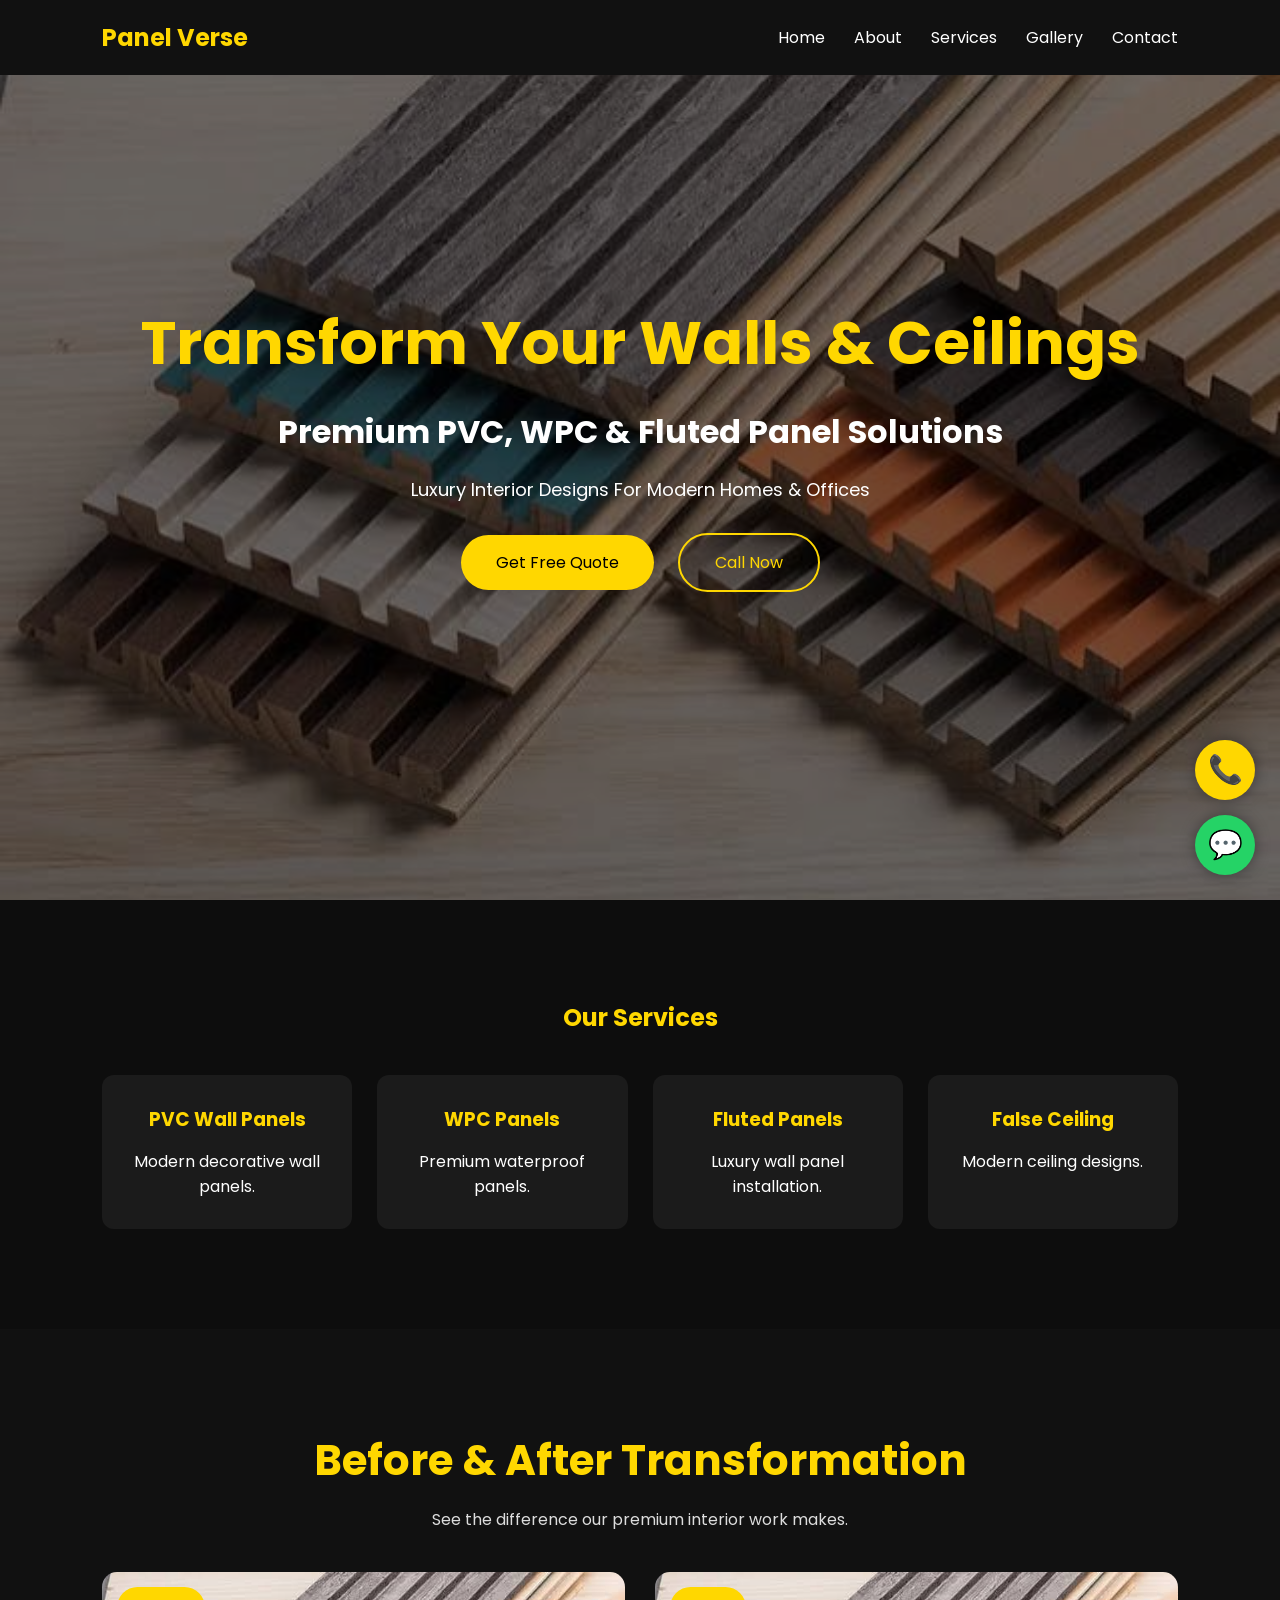
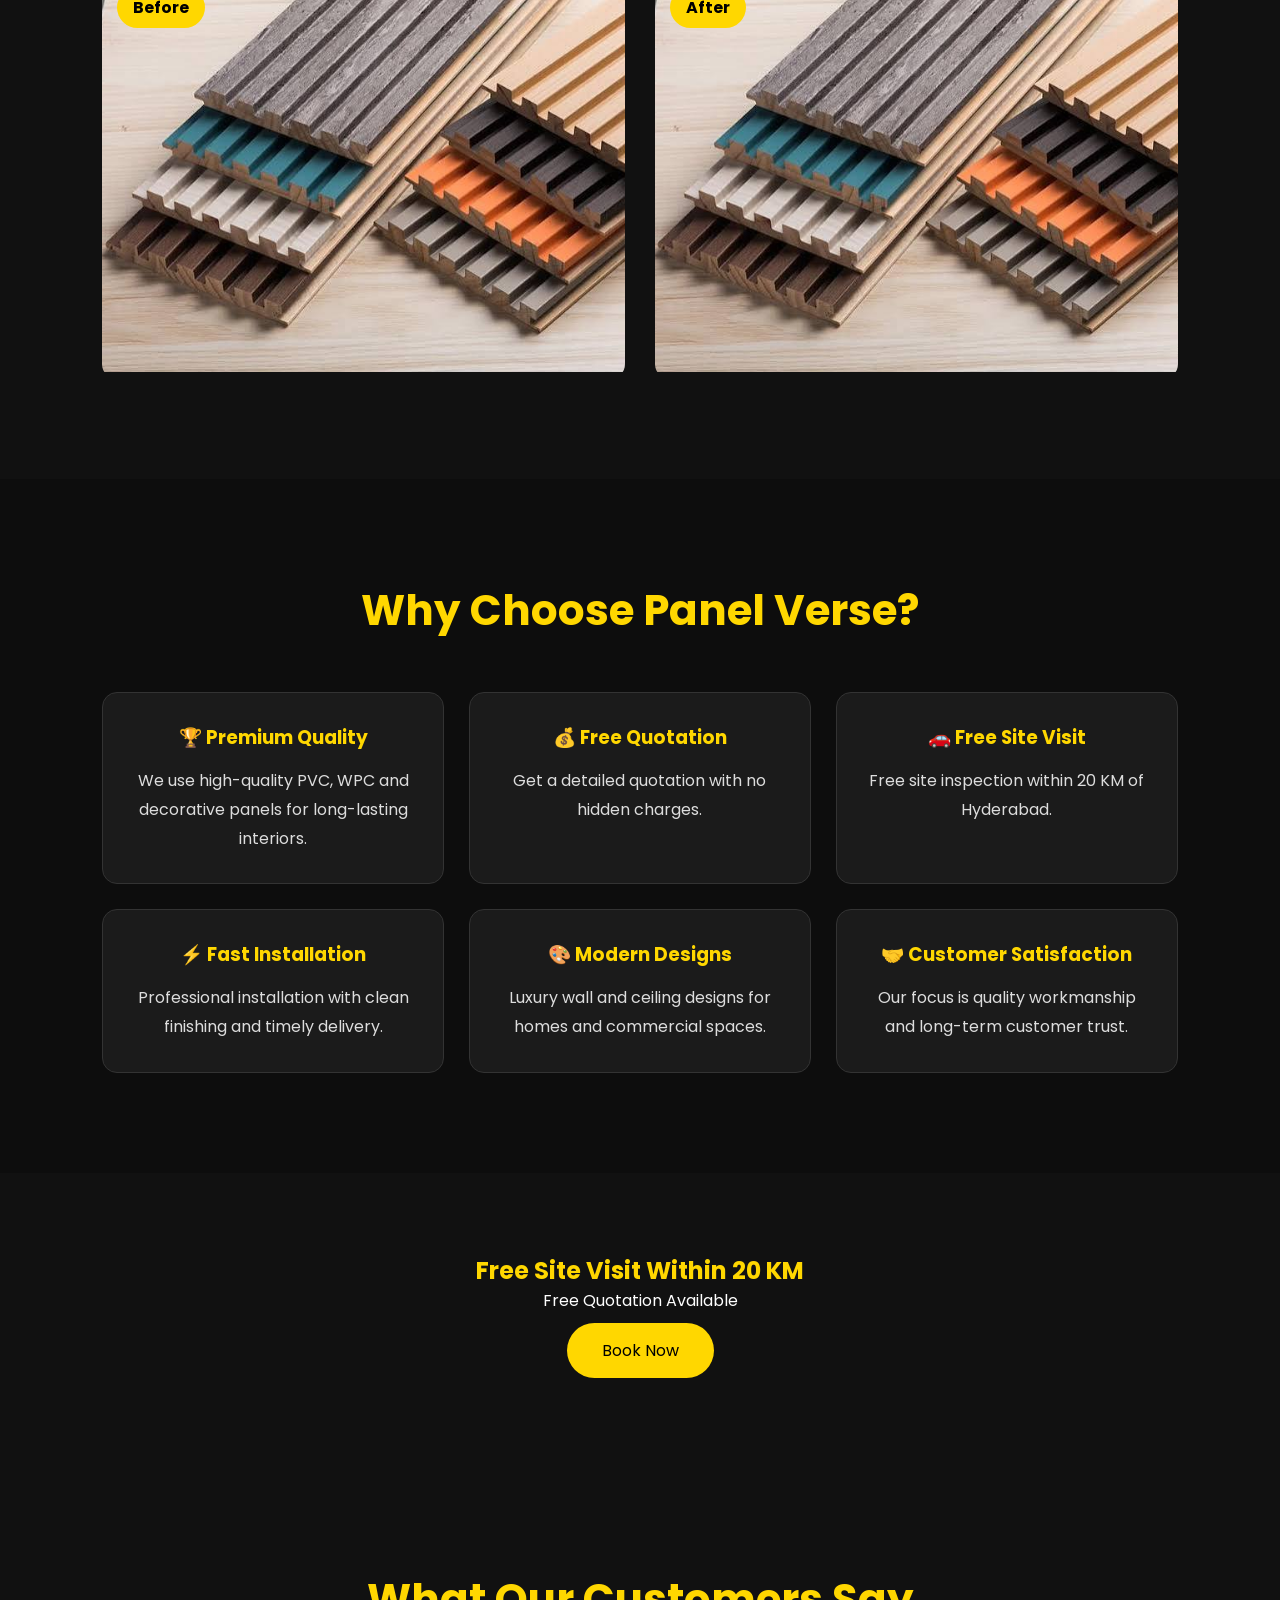
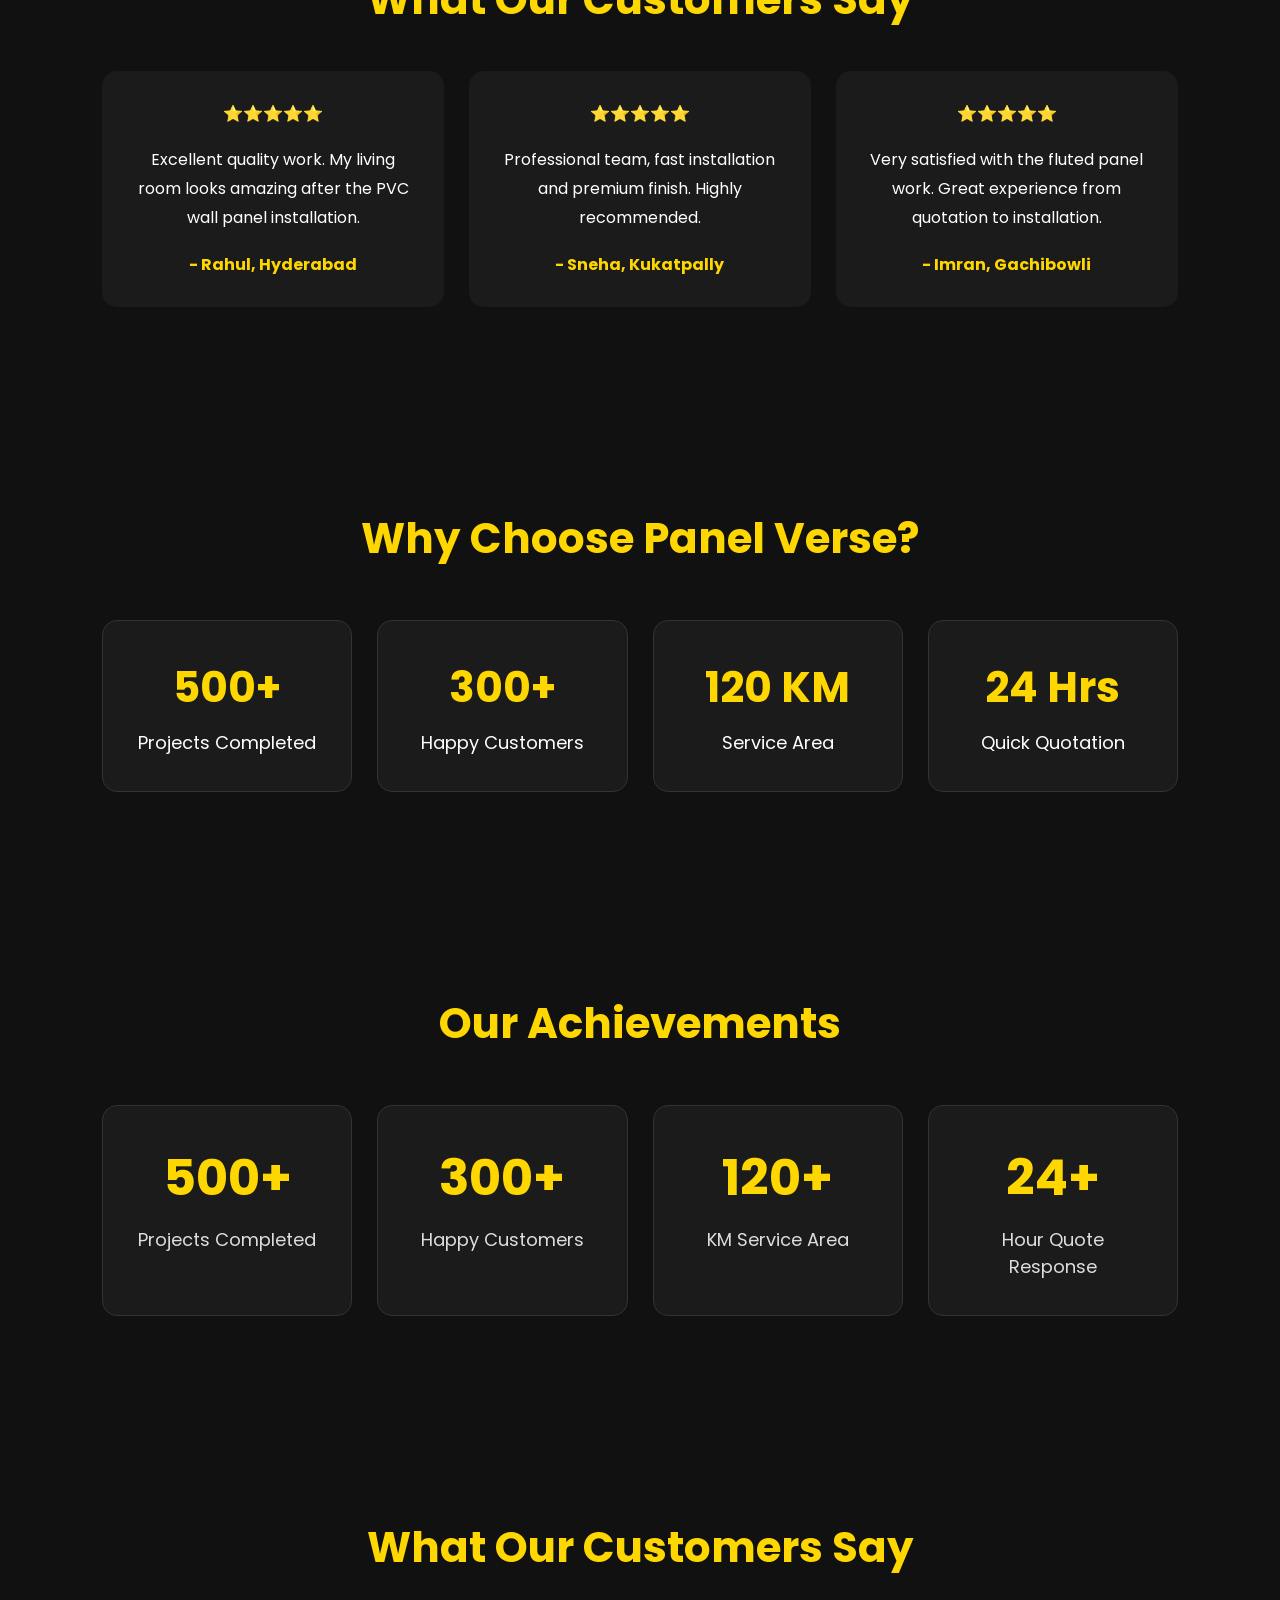
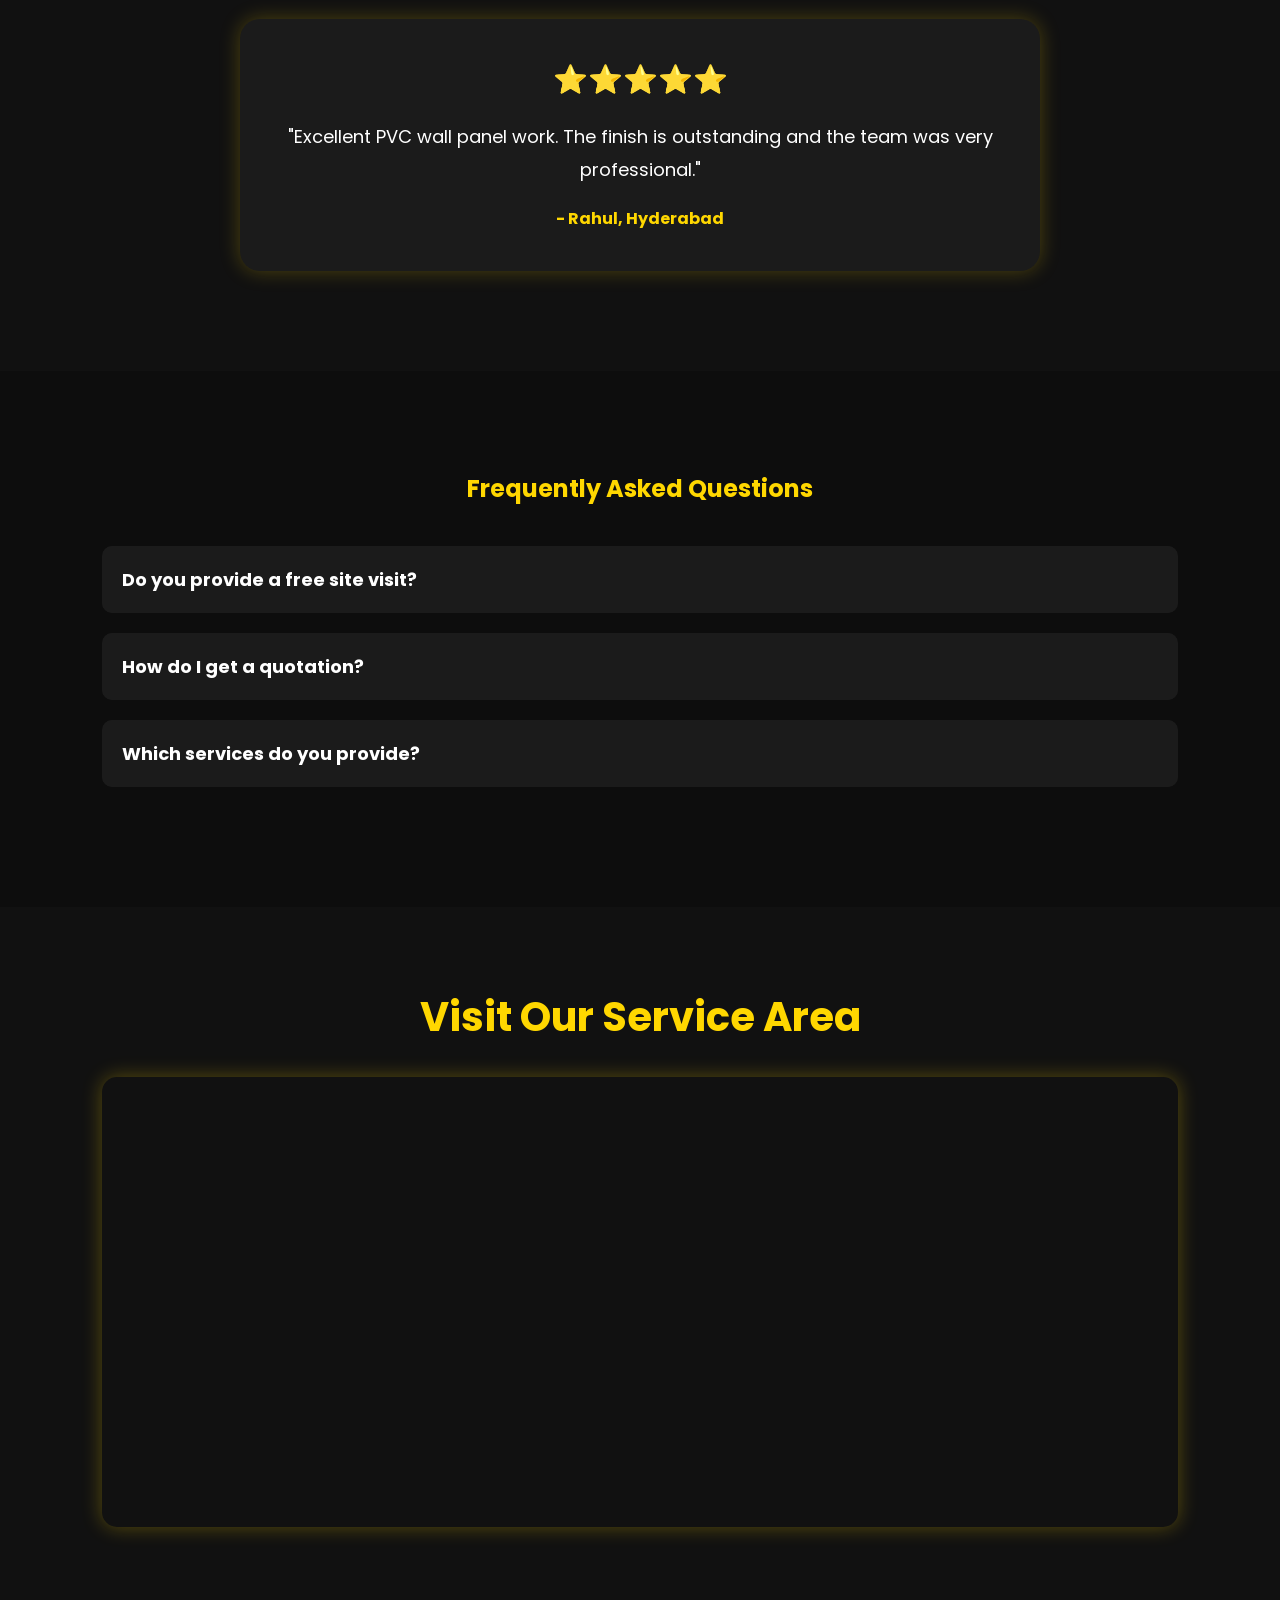
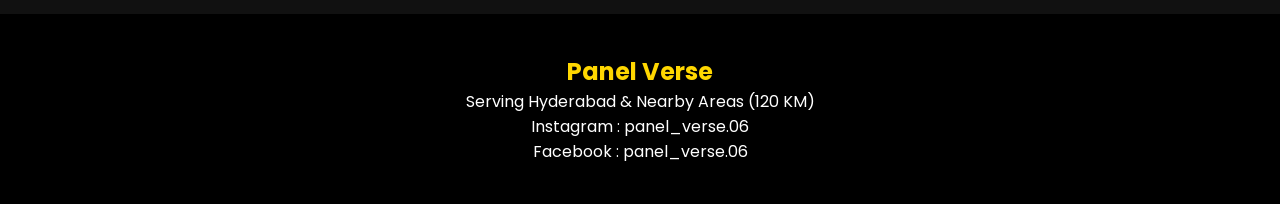
==== index.html @ 2930d4cc "Add files via upload" ====
<!DOCTYPE html>
<html lang="en">
<head>
<meta charset="UTF-8">
<meta name="viewport" content="width=device-width, initial-scale=1.0">

<title>Panel Verse | Premium Interior Solutions</title>

<link rel="stylesheet" href="style.css">

<link href="https://fonts.googleapis.com/css2?family=Poppins:wght@300;400;500;600;700&display=swap" rel="stylesheet">

</head>

<body>
<div id="loader">

<div class="spinner"></div>

<h2>Panel Verse</h2>

</div>

<header>

<div class="logo">
<h2>Panel Verse</h2>
</div>

<div class="menu-btn">
☰
</div>

<nav>

<a href="index.html">Home</a>

<a href="about.html">About</a>

<a href="services.html">Services</a>

<a href="gallery.html">Gallery</a>

<a href="contact.html">Contact</a>

</nav>

</header>


<section class="hero">

<div class="slider">

<div class="slide active">
<img src="images/project1.jpg">
</div>

<div class="slide">
<img src="images/project2.jpg">
</div>

<div class="slide">
<img src="images/project3.jpg">
</div>

<div class="slide">
<img src="images/project4.jpg">
</div>

<div class="slide">
<img src="images/project5.jpg">
</div>

<div class="slide">
<img src="images/project6.jpg">
</div>

</div>

<div class="overlay"></div>

<div class="hero-content">

<h1>Transform Your Walls & Ceilings</h1>

<h2>Premium PVC, WPC & Fluted Panel Solutions</h2>

<p>
Luxury Interior Designs For Modern Homes & Offices
</p>

<a href="contact.html" class="btn">
Get Free Quote
</a>

<a href="tel:1234567890" class="btn2">
Call Now
</a>

</div>

</section>



<section class="services">

<h2>Our Services</h2>

<div class="service-box">

<div class="card">
<h3>PVC Wall Panels</h3>
<p>Modern decorative wall panels.</p>
</div>

<div class="card">
<h3>WPC Panels</h3>
<p>Premium waterproof panels.</p>
</div>

<div class="card">
<h3>Fluted Panels</h3>
<p>Luxury wall panel installation.</p>
</div>

<div class="card">
<h3>False Ceiling</h3>
<p>Modern ceiling designs.</p>
</div>

</div>

</section>
<section class="before-after">

<h2>Before & After Transformation</h2>

<p>See the difference our premium interior work makes.</p>

<div class="compare-container">

<div class="compare-image before">
<img src="images/project1.jpg" alt="Before">
<span>Before</span>
</div>

<div class="compare-image after">
<img src="images/project2.jpg" alt="After">
<span>After</span>
</div>

</div>

</section>
<section class="why-us">

<h2>Why Choose Panel Verse?</h2>

<div class="why-grid">

<div class="why-card">
<h3>🏆 Premium Quality</h3>
<p>We use high-quality PVC, WPC and decorative panels for long-lasting interiors.</p>
</div>

<div class="why-card">
<h3>💰 Free Quotation</h3>
<p>Get a detailed quotation with no hidden charges.</p>
</div>

<div class="why-card">
<h3>🚗 Free Site Visit</h3>
<p>Free site inspection within 20 KM of Hyderabad.</p>
</div>

<div class="why-card">
<h3>⚡ Fast Installation</h3>
<p>Professional installation with clean finishing and timely delivery.</p>
</div>

<div class="why-card">
<h3>🎨 Modern Designs</h3>
<p>Luxury wall and ceiling designs for homes and commercial spaces.</p>
</div>

<div class="why-card">
<h3>🤝 Customer Satisfaction</h3>
<p>Our focus is quality workmanship and long-term customer trust.</p>
</div>

</div>

</section>
<section class="quote">

<h2>
Free Site Visit Within 20 KM
</h2>

<p>
Free Quotation Available
</p>

<a href="contact.html" class="btn">
Book Now
</a>

</section>


<section class="reviews">

<h2>What Our Customers Say</h2>

<div class="review-container">

<div class="review-card">
⭐⭐⭐⭐⭐
<p>
Excellent quality work. My living room looks amazing after the PVC wall panel installation.
</p>
<h4>- Rahul, Hyderabad</h4>
</div>

<div class="review-card">
⭐⭐⭐⭐⭐
<p>
Professional team, fast installation and premium finish. Highly recommended.
</p>
<h4>- Sneha, Kukatpally</h4>
</div>

<div class="review-card">
⭐⭐⭐⭐⭐
<p>
Very satisfied with the fluted panel work. Great experience from quotation to installation.
</p>
<h4>- Imran, Gachibowli</h4>
</div>

</div>

</section>

<section class="stats">

<h2>Why Choose Panel Verse?</h2>

<div class="stats-grid">

<div class="stat-card">
<h1>500+</h1>
<p>Projects Completed</p>
</div>

<div class="stat-card">
<h1>300+</h1>
<p>Happy Customers</p>
</div>

<div class="stat-card">
<h1>120 KM</h1>
<p>Service Area</p>
</div>

<div class="stat-card">
<h1>24 Hrs</h1>
<p>Quick Quotation</p>
</div>

</div>

</section>
<section class="stats">

<h2>Our Achievements</h2>

<div class="stats-grid">

<div class="stat-box">
<h1 class="counter" data-target="500">0</h1>
<p>Projects Completed</p>
</div>

<div class="stat-box">
<h1 class="counter" data-target="300">0</h1>
<p>Happy Customers</p>
</div>

<div class="stat-box">
<h1 class="counter" data-target="120">0</h1>
<p>KM Service Area</p>
</div>

<div class="stat-box">
<h1 class="counter" data-target="24">0</h1>
<p>Hour Quote Response</p>
</div>

</div>

</section>
<section class="testimonial">

<h2>What Our Customers Say</h2>

<div class="testimonial-slider">

<div class="testimonial-card active">

<h3>⭐⭐⭐⭐⭐</h3>

<p>
"Excellent PVC wall panel work. The finish is outstanding and the team was very professional."
</p>

<h4>- Rahul, Hyderabad</h4>

</div>

<div class="testimonial-card">

<h3>⭐⭐⭐⭐⭐</h3>

<p>
"Beautiful fluted panel installation. My living room looks completely transformed."
</p>

<h4>- Sneha, Kukatpally</h4>

</div>

<div class="testimonial-card">

<h3>⭐⭐⭐⭐⭐</h3>

<p>
"Highly recommended for false ceiling and WPC panels."
</p>

<h4>- Imran, Gachibowli</h4>

</div>

</div>

</section>
<section class="faq">

<h2>Frequently Asked Questions</h2>

<div class="faq-item">

<button class="faq-question">
Do you provide a free site visit?
</button>

<div class="faq-answer">
<p>Yes. We provide a free site visit within 20 KM of Hyderabad.</p>
</div>

</div>

<div class="faq-item">

<button class="faq-question">
How do I get a quotation?
</button>

<div class="faq-answer">
<p>Contact us by phone or WhatsApp, or use the quotation form on our website.</p>
</div>

</div>

<div class="faq-item">

<button class="faq-question">
Which services do you provide?
</button>

<div class="faq-answer">
<p>PVC Panels, WPC Panels, Fluted Panels, False Ceilings, TV Units, Home & Office Interiors.</p>
</div>

</div>

</section>
<section class="map">

<h2>Visit Our Service Area</h2>

<iframe
src="https://www.google.com/maps?q=Hyderabad&output=embed"
width="100%"
height="450"
style="border:0;"
allowfullscreen=""
loading="lazy">
</iframe>

</section>
<footer>

<h2>Panel Verse</h2>

<p>
Serving Hyderabad & Nearby Areas (120 KM)
</p>

<p>
Instagram : panel_verse.06
</p>

<p>
Facebook : panel_verse.06
</p>

</footer>



<div class="floating-buttons">

<a href="tel:1234567890" class="call-btn">
📞
</a>

<a href="https://wa.me/12335699027" class="whatsapp-btn">
💬
</a>

</div>
<button id="topBtn" title="Go to top">
↑
</button>
<script src="script.js"></script>

</body>
</html>
---- style.css ----
*{
    margin:0;
    padding:0;
    box-sizing:border-box;
    font-family:'Poppins',sans-serif;
}

body{
    background:#0d0d0d;
    color:white;
}

header{
    display:flex;
    justify-content:space-between;
    align-items:center;
    padding:20px 8%;
    background:#111;
    position:fixed;
    width:100%;
    top:0;
    z-index:1000;
}

.logo h2{
    color:#FFD700;
}

nav a{
    color:white;
    text-decoration:none;
    margin-left:25px;
    transition:.3s;
}

nav a:hover{
    color:#FFD700;
}

.hero{
    height:100vh;
    background:url("https://images.unsplash.com/photo-1505693416388-ac5ce068fe85?auto=format&fit=crop&w=1600&q=80") center/cover;
    display:flex;
    justify-content:center;
    align-items:center;
    text-align:center;
    position:relative;
}

.overlay{
    position:absolute;
    width:100%;
    height:100%;
    background:rgba(0,0,0,.6);
}

.hero-content{
    position:relative;
    z-index:2;
}

.hero h1{
    font-size:60px;
    color:#FFD700;
}

.hero h2{
    margin-top:20px;
    font-size:32px;
}

.hero p{
    margin:20px;
    font-size:18px;
}

.btn,.btn2{
    display:inline-block;
    margin:10px;
    padding:15px 35px;
    text-decoration:none;
    border-radius:40px;
    transition:.3s;
}

.btn{
    background:#FFD700;
    color:#000;
}

.btn2{
    border:2px solid #FFD700;
    color:#FFD700;
}

.btn:hover{
    transform:scale(1.05);
}

.btn2:hover{
    background:#FFD700;
    color:#000;
}

.services{
    padding:100px 8%;
    text-align:center;
}

.services h2{
    color:#FFD700;
    margin-bottom:40px;
}

.service-box{
    display:grid;
    grid-template-columns:repeat(auto-fit,minmax(250px,1fr));
    gap:25px;
}

.card{
    background:#1b1b1b;
    padding:30px;
    border-radius:12px;
    transition:.3s;
}

.card:hover{
    transform:translateY(-10px);
}

.card h3{
    color:#FFD700;
    margin-bottom:15px;
}

.quote{
    background:#111;
    padding:80px;
    text-align:center;
}

.quote h2{
    color:#FFD700;
}

footer{
    background:#000;
    text-align:center;
    padding:40px;
}

footer h2{
    color:#FFD700;
}

@media(max-width:768px){

header{
    flex-direction:column;
}

nav{
    margin-top:15px;
}

nav a{
    display:block;
    margin:10px 0;
}

.hero h1{
    font-size:36px;
}

.hero h2{
    font-size:22px;
}

}
.about{
padding:140px 10%;
background:#0d0d0d;
color:white;
}

.about h1{
color:#FFD700;
font-size:50px;
margin-bottom:25px;
}

.about p{
font-size:18px;
line-height:1.8;
margin-bottom:35px;
}

.about h2{
color:#FFD700;
margin-bottom:20px;
}

.about ul{
list-style:none;
}

.about li{
font-size:18px;
margin-bottom:15px;
}
.services-page{
padding:140px 8%;
background:#0d0d0d;
text-align:center;
}

.services-page h1{
font-size:50px;
color:#FFD700;
margin-bottom:50px;
}

.service-grid{
display:grid;
grid-template-columns:repeat(auto-fit,minmax(280px,1fr));
gap:25px;
}

.service-card{
background:#1b1b1b;
padding:35px;
border-radius:15px;
transition:.4s;
border:1px solid #333;
}

.service-card:hover{
transform:translateY(-10px);
border:1px solid #FFD700;
box-shadow:0 0 20px rgba(255,215,0,.4);
}

.service-card h2{
color:#FFD700;
margin-bottom:15px;
}

.service-card p{
line-height:1.7;
}
.floating-buttons{
position:fixed;
right:25px;
bottom:25px;
display:flex;
flex-direction:column;
gap:15px;
z-index:999;
}

.call-btn,
.whatsapp-btn{

width:60px;
height:60px;

border-radius:50%;

display:flex;

justify-content:center;

align-items:center;

text-decoration:none;

font-size:28px;

box-shadow:0 0 15px rgba(0,0,0,.4);

transition:.3s;

}

.call-btn{
background:#FFD700;
color:black;
}

.whatsapp-btn{
background:#25D366;
color:white;
}

.call-btn:hover,
.whatsapp-btn:hover{

transform:scale(1.15);

}
.slider{
position:relative;
width:100%;
height:100vh;
overflow:hidden;
}

.slide{
position:absolute;
width:100%;
height:100%;
opacity:0;
transition:opacity 1s ease;
}

.slide.active{
opacity:1;
}

.slide img{
width:100%;
height:100%;
object-fit:cover;
}

.hero-content{
position:absolute;
top:50%;
left:50%;
transform:translate(-50%,-50%);
text-align:center;
z-index:2;
width:90%;
}

.overlay{
position:absolute;
width:100%;
height:100%;
background:rgba(0,0,0,.55);
z-index:1;
}
.reviews{
padding:100px 8%;
background:#111;
text-align:center;
}

.reviews h2{
color:#FFD700;
font-size:42px;
margin-bottom:40px;
}

.review-container{
display:grid;
grid-template-columns:repeat(auto-fit,minmax(300px,1fr));
gap:25px;
}

.review-card{
background:#1b1b1b;
padding:30px;
border-radius:15px;
transition:.4s;
}

.review-card:hover{
transform:translateY(-10px);
box-shadow:0 0 20px rgba(255,215,0,.4);
}

.review-card p{
margin:20px 0;
line-height:1.8;
}

.review-card h4{
color:#FFD700;
}
.stats{
padding:100px 8%;
background:#0d0d0d;
text-align:center;
}

.stats h2{
color:#FFD700;
font-size:42px;
margin-bottom:40px;
}

.stats-grid{
display:grid;
grid-template-columns:repeat(auto-fit,minmax(220px,1fr));
gap:25px;
}

.stat-card{
background:#1b1b1b;
padding:35px;
border-radius:15px;
transition:.4s;
border:1px solid #333;
}

.stat-card:hover{
transform:translateY(-10px);
border-color:#FFD700;
box-shadow:0 0 20px rgba(255,215,0,.4);
}

.stat-card h1{
font-size:42px;
color:#FFD700;
margin-bottom:10px;
}

.stat-card p{
font-size:18px;
}
.lightbox{

display:none;

position:fixed;

top:0;

left:0;

width:100%;

height:100%;

background:rgba(0,0,0,.95);

justify-content:center;

align-items:center;

z-index:9999;

}

.lightbox img{

max-width:90%;

max-height:90%;

border-radius:10px;

}

.close{

position:absolute;

top:20px;

right:35px;

font-size:45px;

color:white;

cursor:pointer;

}
.contact-page{

padding:140px 8%;

background:#0d0d0d;

text-align:center;

}

.contact-page h1{

color:#FFD700;

font-size:50px;

margin-bottom:15px;

}

.contact-page p{

margin-bottom:40px;

}

form{

max-width:700px;

margin:auto;

display:flex;

flex-direction:column;

gap:20px;

}

input,
select,
textarea{

padding:18px;

border:none;

border-radius:10px;

font-size:16px;

background:#1b1b1b;

color:white;

}

button{

padding:18px;

background:#FFD700;

color:black;

font-size:18px;

font-weight:bold;

border:none;

border-radius:10px;

cursor:pointer;

transition:.3s;

}

button:hover{

transform:scale(1.03);

}

.contact-info{

padding:80px 8%;

text-align:center;

background:#111;

}

.contact-info h2{

color:#FFD700;

margin-bottom:25px;

}

.contact-info p{

margin:12px 0;

font-size:18px;

}
.map-section{

padding:80px 8%;

background:#0d0d0d;

text-align:center;

}

.map-section h2{

color:#FFD700;

margin-bottom:30px;

font-size:40px;

}

.map-section iframe{

box-shadow:0 0 20px rgba(255,215,0,.25);

}
.before-after{
padding:100px 8%;
background:#111;
text-align:center;
}

.before-after h2{
font-size:42px;
color:#FFD700;
margin-bottom:15px;
}

.before-after p{
margin-bottom:40px;
color:#ddd;
}

.compare-container{
display:grid;
grid-template-columns:repeat(auto-fit,minmax(300px,1fr));
gap:30px;
}

.compare-image{
position:relative;
overflow:hidden;
border-radius:15px;
}

.compare-image img{
width:100%;
height:400px;
object-fit:cover;
transition:0.4s;
}

.compare-image:hover img{
transform:scale(1.08);
}

.compare-image span{
position:absolute;
top:15px;
left:15px;
background:#FFD700;
color:#000;
padding:8px 16px;
border-radius:25px;
font-weight:bold;
}
.why-us{
padding:100px 8%;
background:#0d0d0d;
text-align:center;
}

.why-us h2{
font-size:42px;
color:#FFD700;
margin-bottom:50px;
}

.why-grid{
display:grid;
grid-template-columns:repeat(auto-fit,minmax(280px,1fr));
gap:25px;
}

.why-card{
background:#1b1b1b;
padding:30px;
border-radius:15px;
border:1px solid #333;
transition:.4s;
}

.why-card:hover{
transform:translateY(-10px);
border-color:#FFD700;
box-shadow:0 0 20px rgba(255,215,0,.35);
}

.why-card h3{
color:#FFD700;
margin-bottom:15px;
}

.why-card p{
line-height:1.8;
color:#ddd;
}
.stats{

padding:100px 8%;

background:#111;

text-align:center;

}

.stats h2{

color:#FFD700;

font-size:42px;

margin-bottom:50px;

}

.stats-grid{

display:grid;

grid-template-columns:repeat(auto-fit,minmax(220px,1fr));

gap:25px;

}

.stat-box{

background:#1b1b1b;

padding:35px;

border-radius:15px;

border:1px solid #333;

transition:.4s;

}

.stat-box:hover{

transform:translateY(-8px);

border-color:#FFD700;

box-shadow:0 0 25px rgba(255,215,0,.4);

}

.stat-box h1{

font-size:50px;

color:#FFD700;

margin-bottom:10px;

}

.stat-box p{

font-size:18px;

color:#ddd;

}
.filter-buttons{

margin:40px 0;

}

.filter-buttons button{

background:#1b1b1b;

color:white;

border:1px solid #FFD700;

padding:12px 25px;

margin:8px;

border-radius:30px;

cursor:pointer;

transition:.3s;

}

.filter-buttons button:hover,
.filter-buttons .active{

background:#FFD700;

color:black;

}

.gallery-card{

background:#1b1b1b;

border-radius:15px;

overflow:hidden;

transition:.4s;

}

.gallery-card img{

width:100%;

height:280px;

object-fit:cover;

transition:.4s;

}

.gallery-card:hover img{

transform:scale(1.08);

}

.gallery-card:hover{

box-shadow:0 0 25px rgba(255,215,0,.35);

}

.gallery-card h3{

padding:20px;

color:#FFD700;

text-align:center;

}
/*=========================
LIGHTBOX
=========================*/

.lightbox{

position:fixed;

top:0;

left:0;

width:100%;

height:100%;

background:rgba(0,0,0,.95);

display:flex;

justify-content:center;

align-items:center;

z-index:9999;

cursor:pointer;

animation:fade .3s;

}

.lightbox img{

max-width:90%;

max-height:90%;

border-radius:15px;

box-shadow:0 0 30px rgba(255,215,0,.5);

}

@keyframes fade{

from{

opacity:0;

}

to{

opacity:1;

}

}
/*=====================
TESTIMONIAL
=====================*/

.testimonial{

padding:100px 8%;

background:#111;

text-align:center;

}

.testimonial h2{

color:#FFD700;

font-size:42px;

margin-bottom:40px;

}

.testimonial-slider{

position:relative;

max-width:800px;

margin:auto;

}

.testimonial-card{

display:none;

background:#1b1b1b;

padding:40px;

border-radius:20px;

box-shadow:0 0 20px rgba(255,215,0,.25);

}

.testimonial-card.active{

display:block;

animation:fade .6s;

}

.testimonial-card h3{

font-size:28px;

margin-bottom:20px;

}

.testimonial-card p{

font-size:18px;

line-height:1.8;

margin-bottom:20px;

}

.testimonial-card h4{

color:#FFD700;

}
/* FAQ */

.faq{

padding:100px 8%;

background:#0d0d0d;

}

.faq h2{

text-align:center;

color:#FFD700;

margin-bottom:40px;

}

.faq-item{

margin-bottom:20px;

background:#1b1b1b;

border-radius:10px;

overflow:hidden;

}

.faq-question{

width:100%;

padding:20px;

background:#1b1b1b;

color:#fff;

border:none;

cursor:pointer;

font-size:18px;

text-align:left;

}

.faq-question:hover{

color:#FFD700;

}

.faq-answer{

display:none;

padding:20px;

background:#222;

color:#ddd;

}

.faq-item.active .faq-answer{

display:block;

}
/*=========================
MOBILE MENU
=========================*/

.menu-btn{

display:none;

font-size:32px;

color:#FFD700;

cursor:pointer;

}

@media(max-width:768px){

.menu-btn{

display:block;

}

nav{

display:none;

position:absolute;

top:80px;

left:0;

width:100%;

background:#111;

padding:20px;

}

nav.show{

display:flex;

flex-direction:column;

}

nav a{

padding:15px;

margin:0;

border-bottom:1px solid #333;

}

}
/*=========================
SCROLL TO TOP
=========================*/

#topBtn{

display:none;

position:fixed;

bottom:30px;

left:25px;

width:55px;

height:55px;

border:none;

border-radius:50%;

background:#FFD700;

color:#000;

font-size:24px;

cursor:pointer;

box-shadow:0 0 15px rgba(0,0,0,.4);

transition:.3s;

z-index:999;

}

#topBtn:hover{

transform:scale(1.1);

background:#fff;

}
/*=========================
GOOGLE MAP
=========================*/

.map{

padding:80px 8%;

background:#111;

text-align:center;

}

.map h2{

color:#FFD700;

margin-bottom:30px;

font-size:40px;

}

.map iframe{

border-radius:15px;

box-shadow:0 0 20px rgba(255,215,0,.3);

}
/*=========================
LOADER
=========================*/

#loader{

position:fixed;

top:0;

left:0;

width:100%;

height:100%;

background:#000;

display:flex;

flex-direction:column;

justify-content:center;

align-items:center;

z-index:99999;

}

.spinner{

width:70px;

height:70px;

border:6px solid #333;

border-top:6px solid #FFD700;

border-radius:50%;

animation:spin 1s linear infinite;

margin-bottom:20px;

}

#loader h2{

color:#FFD700;

font-size:34px;

letter-spacing:2px;

}

@keyframes spin{

0%{

transform:rotate(0deg);

}

100%{

transform:rotate(360deg);

}

}
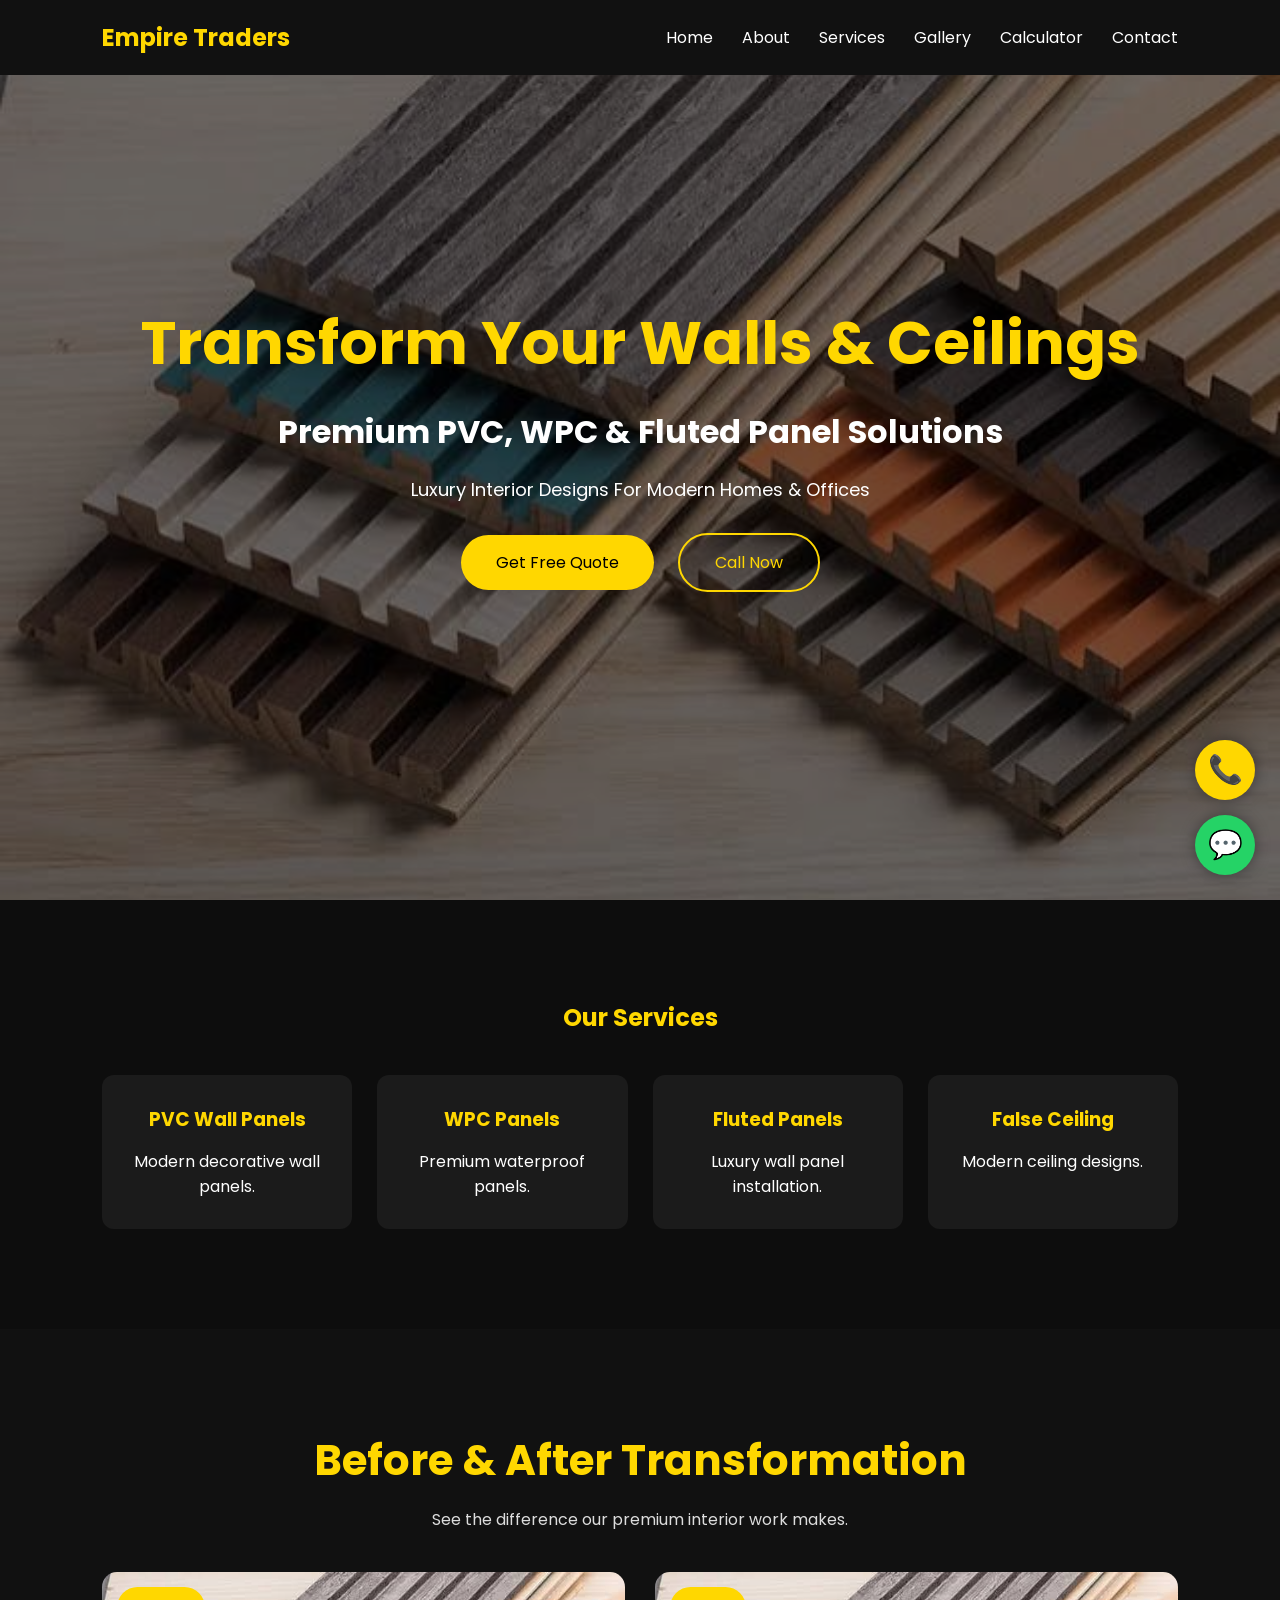
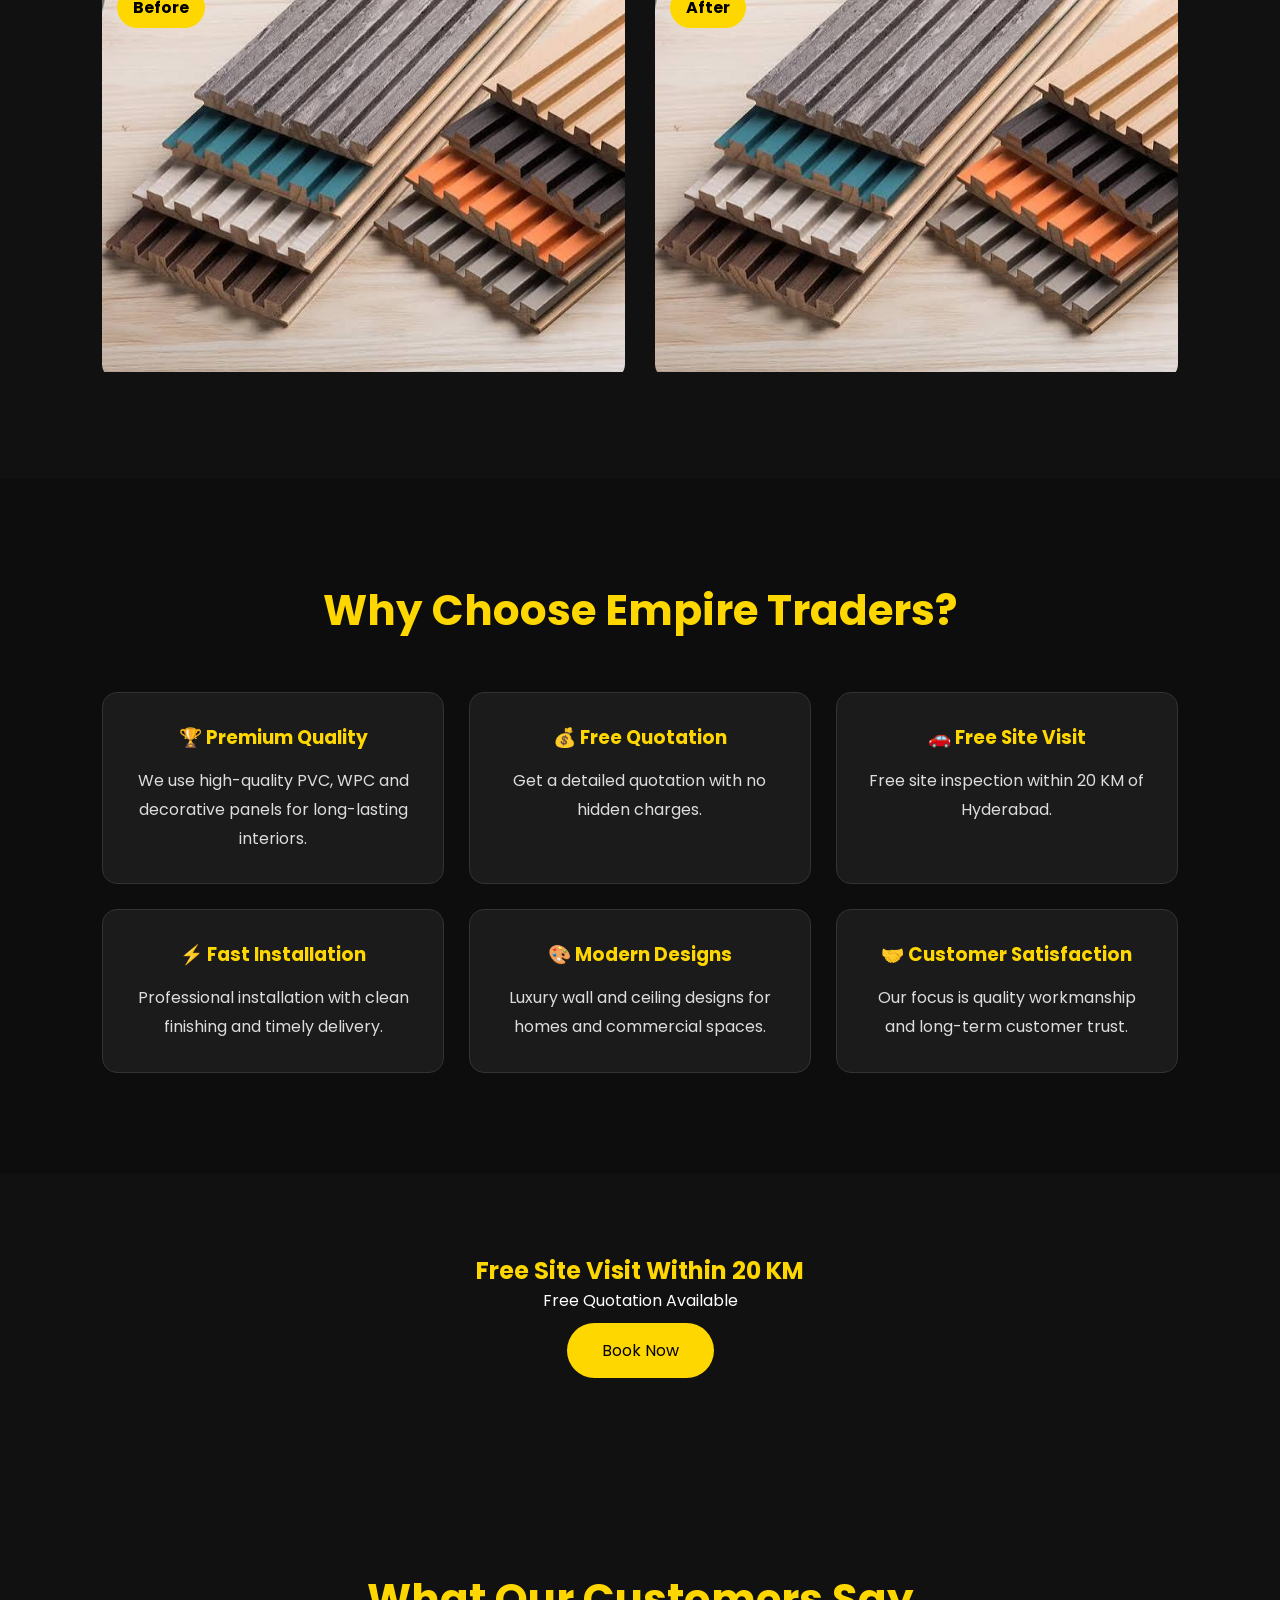
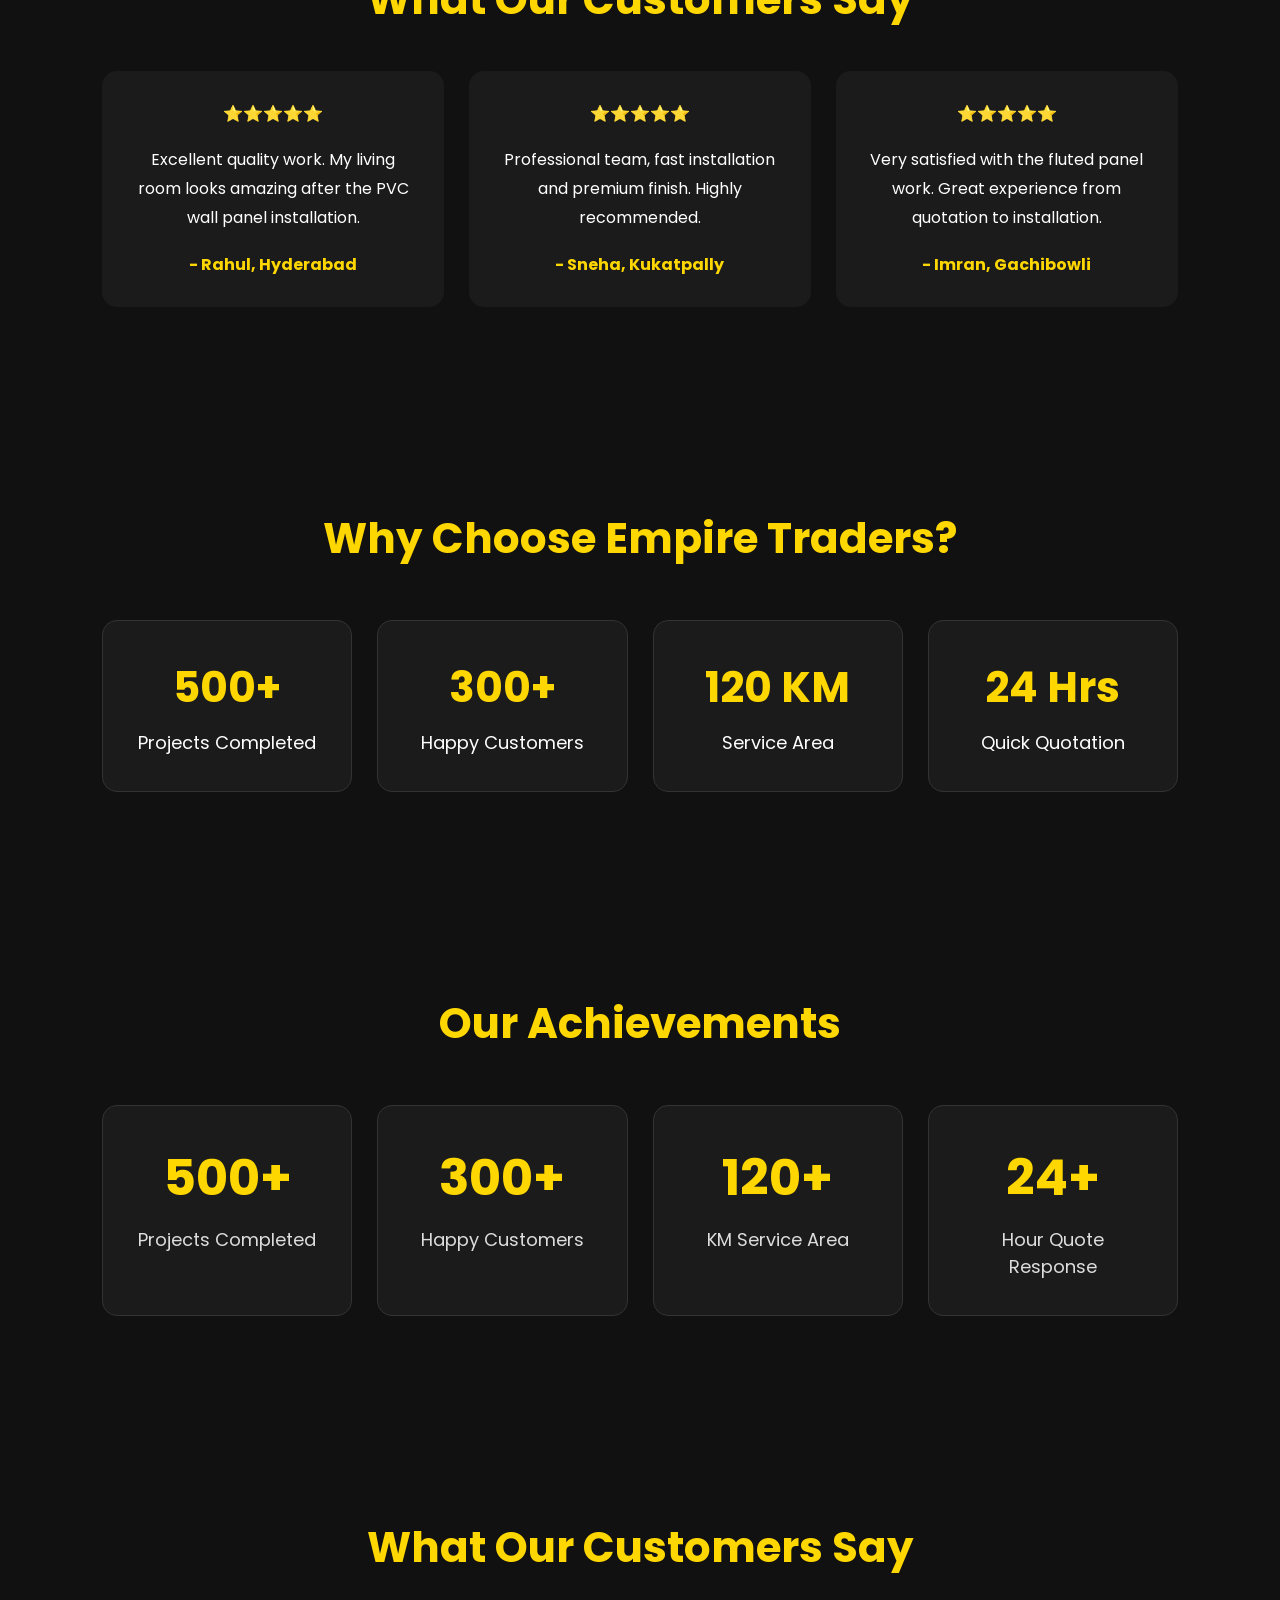
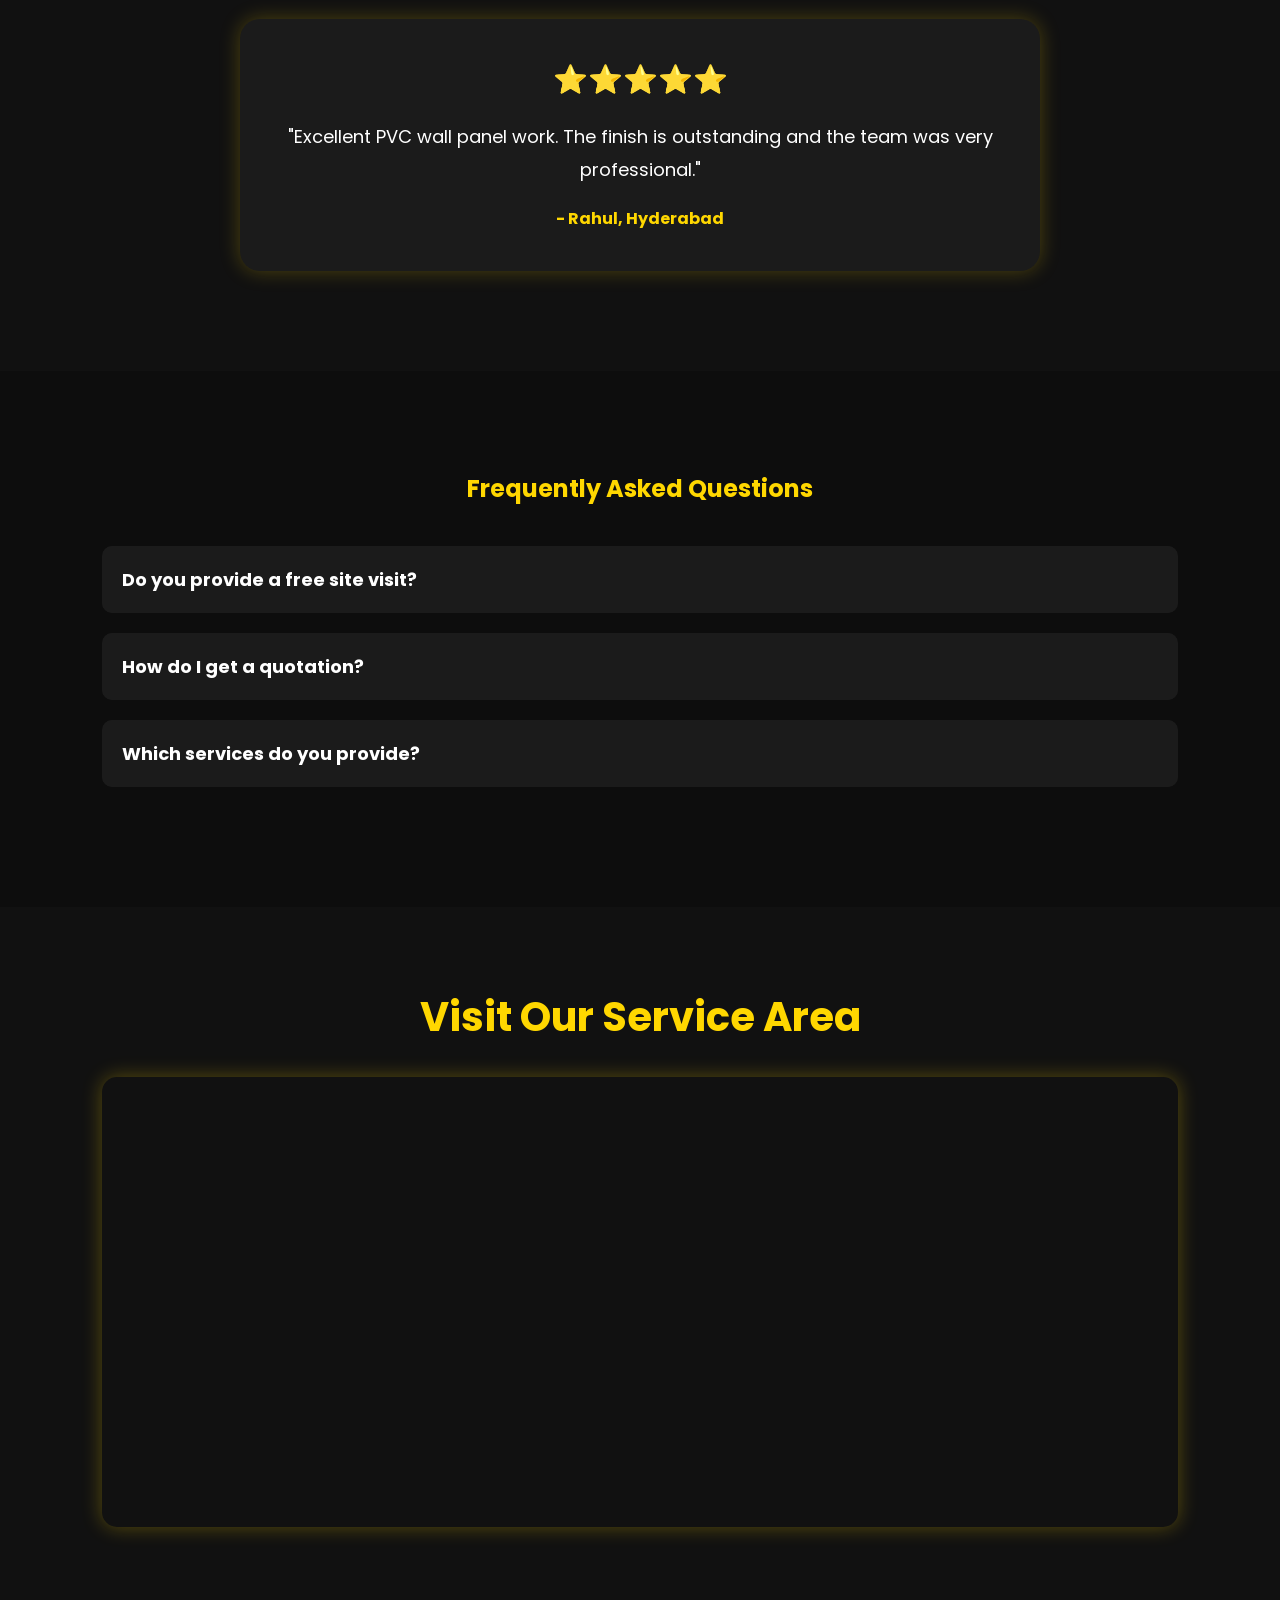
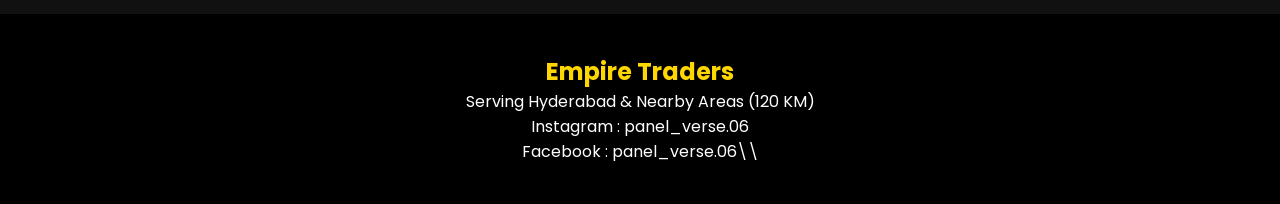
==== commit 011b5216: "Update index.html\\\" ====
--- a/index.html
+++ b/index.html
@@ -4,7 +4,7 @@
 <meta charset="UTF-8">
 <meta name="viewport" content="width=device-width, initial-scale=1.0">
 
-<title>Panel Verse | Premium Interior Solutions</title>
+<title>Empire Traders | Premium Interior Solutions</title>
 
 <link rel="stylesheet" href="style.css">
 
@@ -17,14 +17,14 @@
 
 <div class="spinner"></div>
 
-<h2>Panel Verse</h2>
+<h2>Empire Traders</h2>
 
 </div>
 
 <header>
 
 <div class="logo">
-<h2>Panel Verse</h2>
+<h2>Empire Traders</h2>
 </div>
 
 <div class="menu-btn">
@@ -32,17 +32,12 @@
 </div>
 
 <nav>
-
 <a href="index.html">Home</a>
-
 <a href="about.html">About</a>
-
 <a href="services.html">Services</a>
-
 <a href="gallery.html">Gallery</a>
-
+<a href="calculator.html">Calculator</a>
 <a href="contact.html">Contact</a>
-
 </nav>
 
 </header>
@@ -156,7 +151,7 @@
 </section>
 <section class="why-us">
 
-<h2>Why Choose Panel Verse?</h2>
+<h2>Why Choose Empire Traders?</h2>
 
 <div class="why-grid">
 
@@ -246,7 +241,7 @@
 
 <section class="stats">
 
-<h2>Why Choose Panel Verse?</h2>
+<h2>Why Choose Empire Traders?</h2>
 
 <div class="stats-grid">
 
@@ -404,7 +399,7 @@
 </section>
 <footer>
 
-<h2>Panel Verse</h2>
+<h2>Empire Traders</h2>
 
 <p>
 Serving Hyderabad & Nearby Areas (120 KM)
@@ -415,7 +410,7 @@
 </p>
 
 <p>
-Facebook : panel_verse.06
+Facebook : panel_verse.06\\
 </p>
 
 </footer>
@@ -439,4 +434,4 @@
 <script src="script.js"></script>
 
 </body>
-</html>+</html>
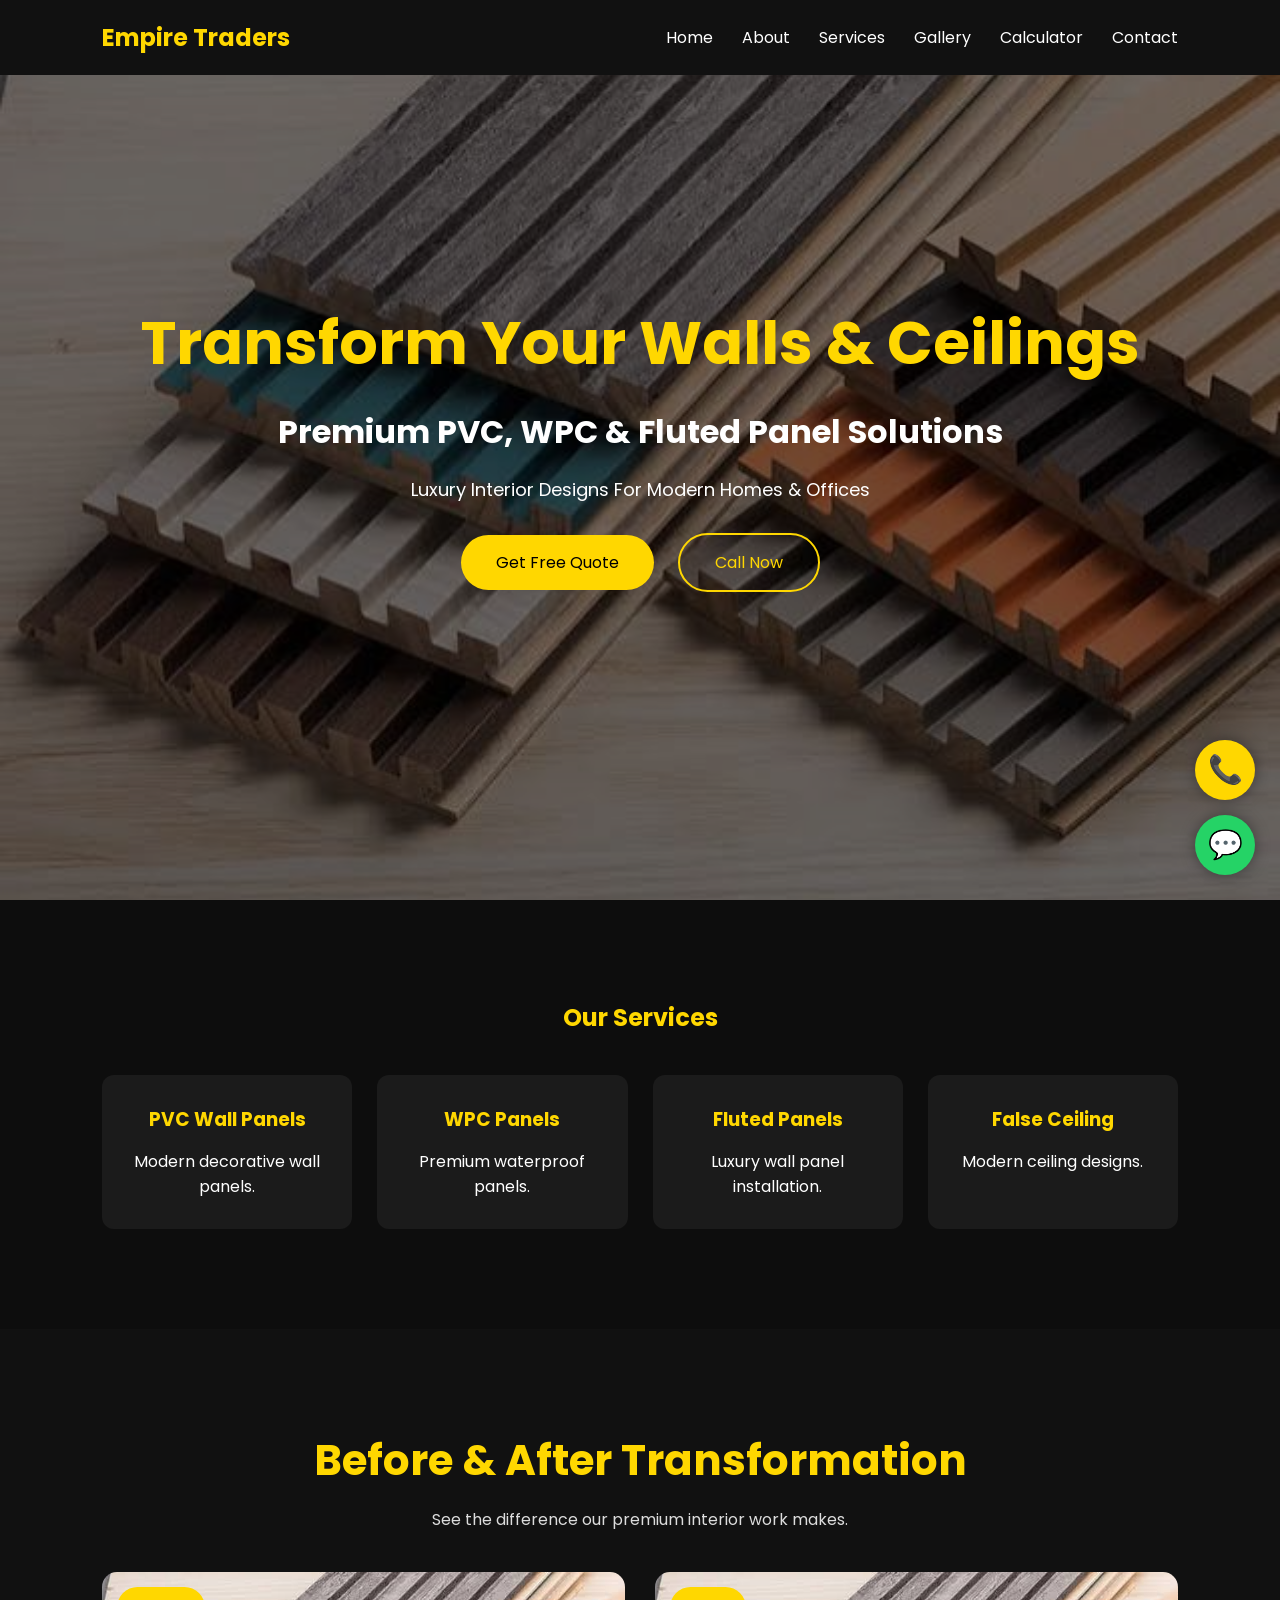
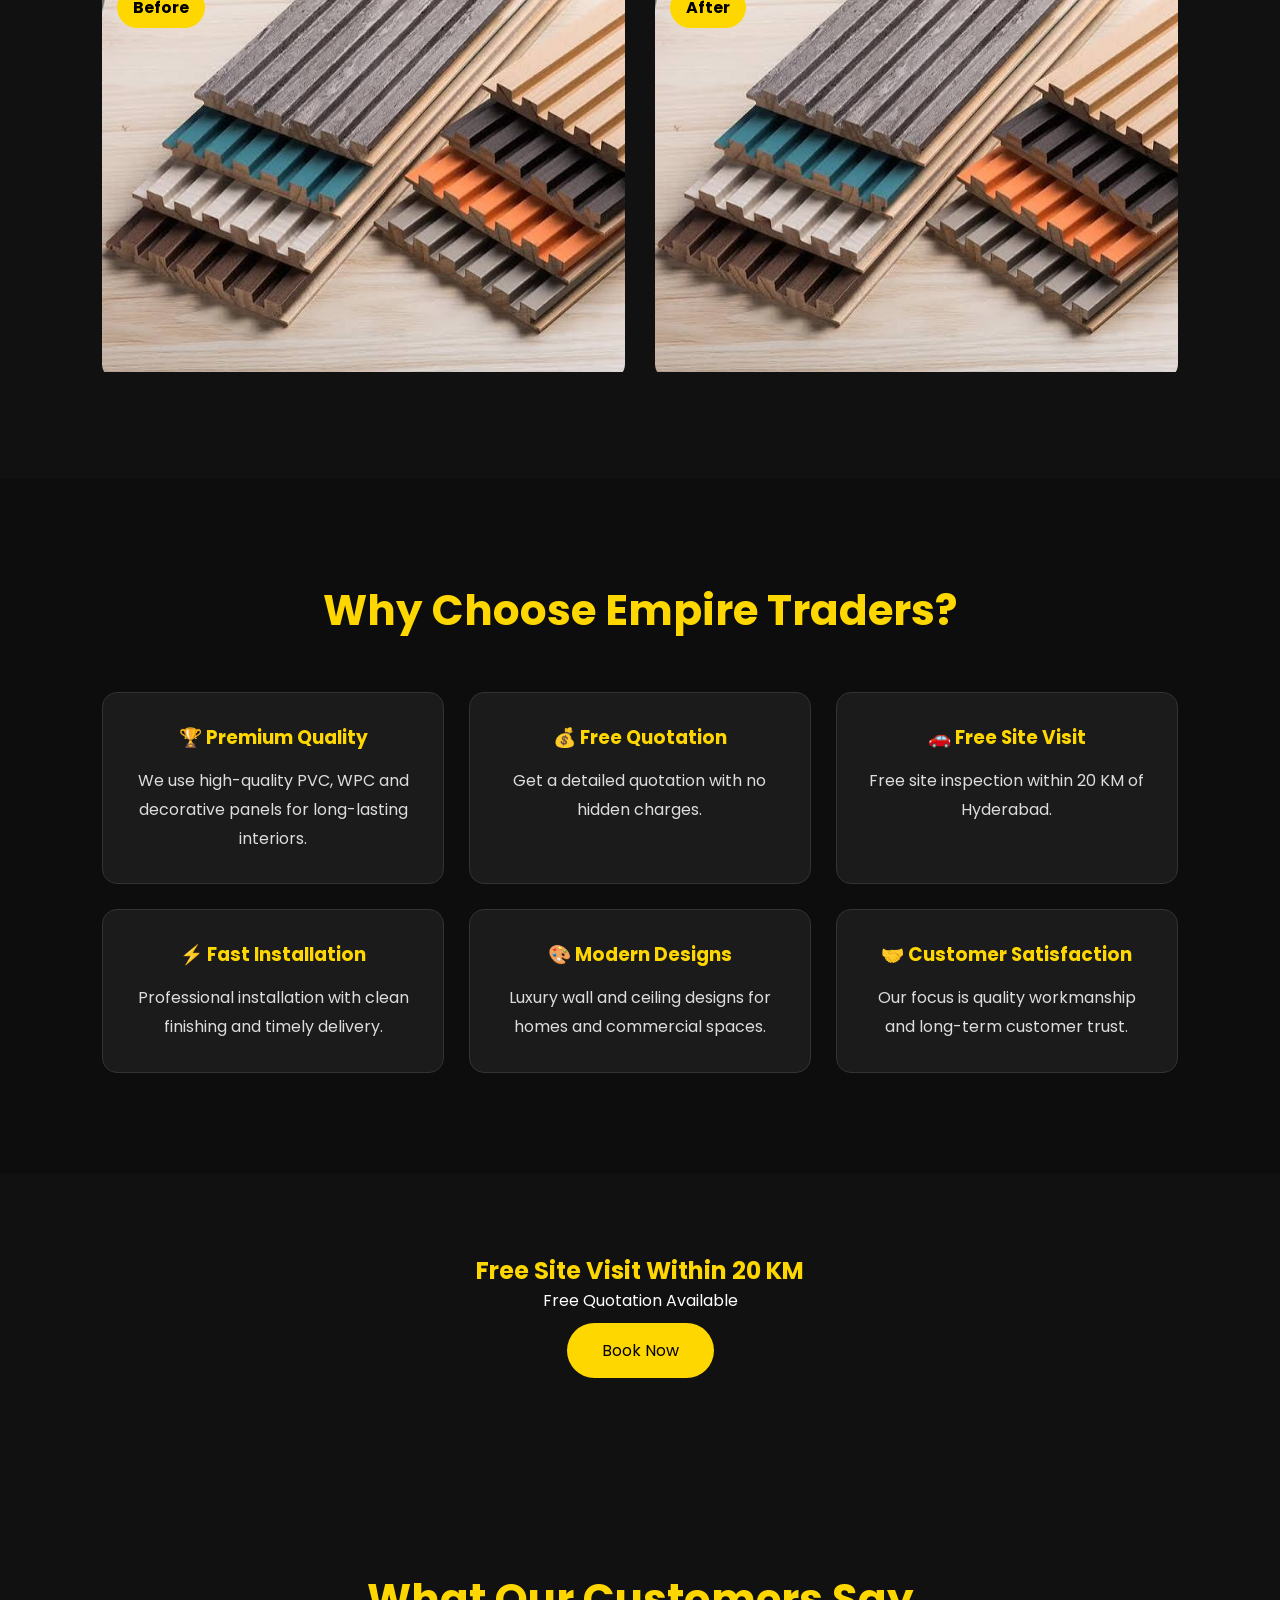
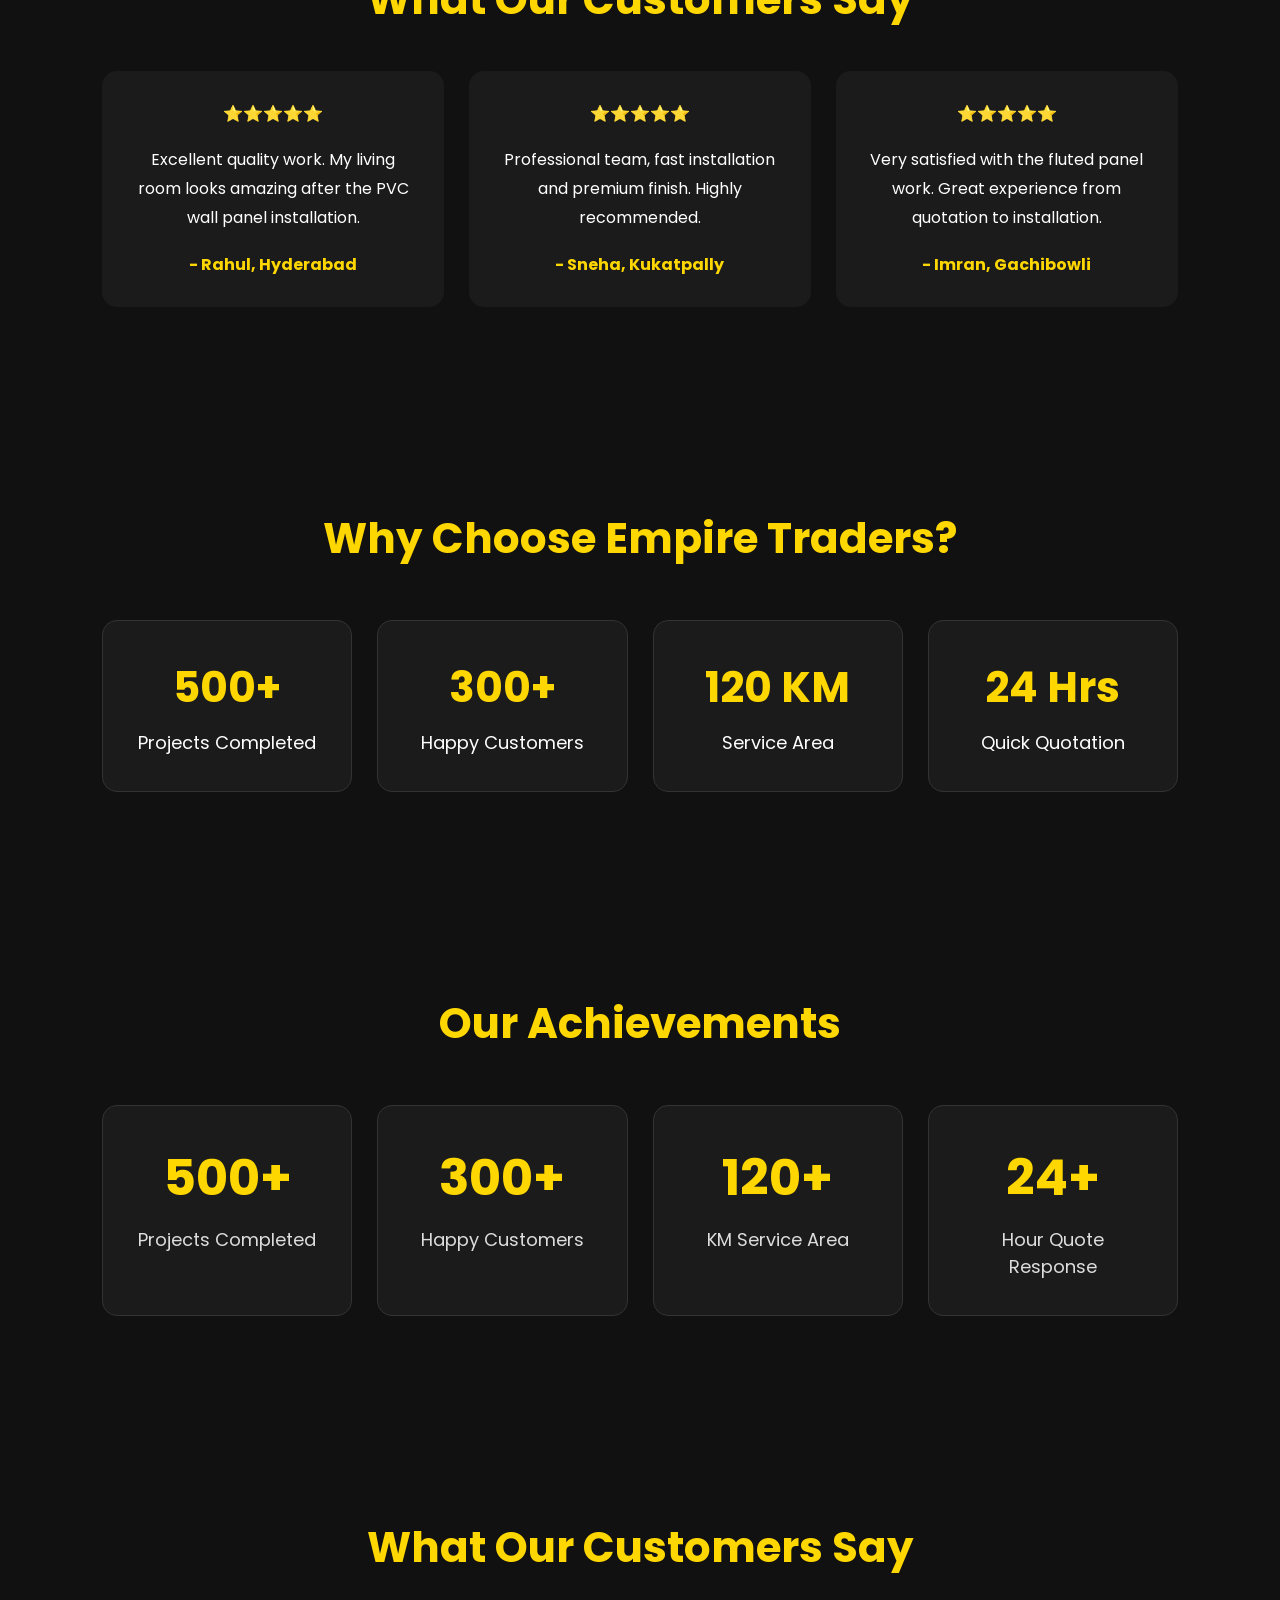
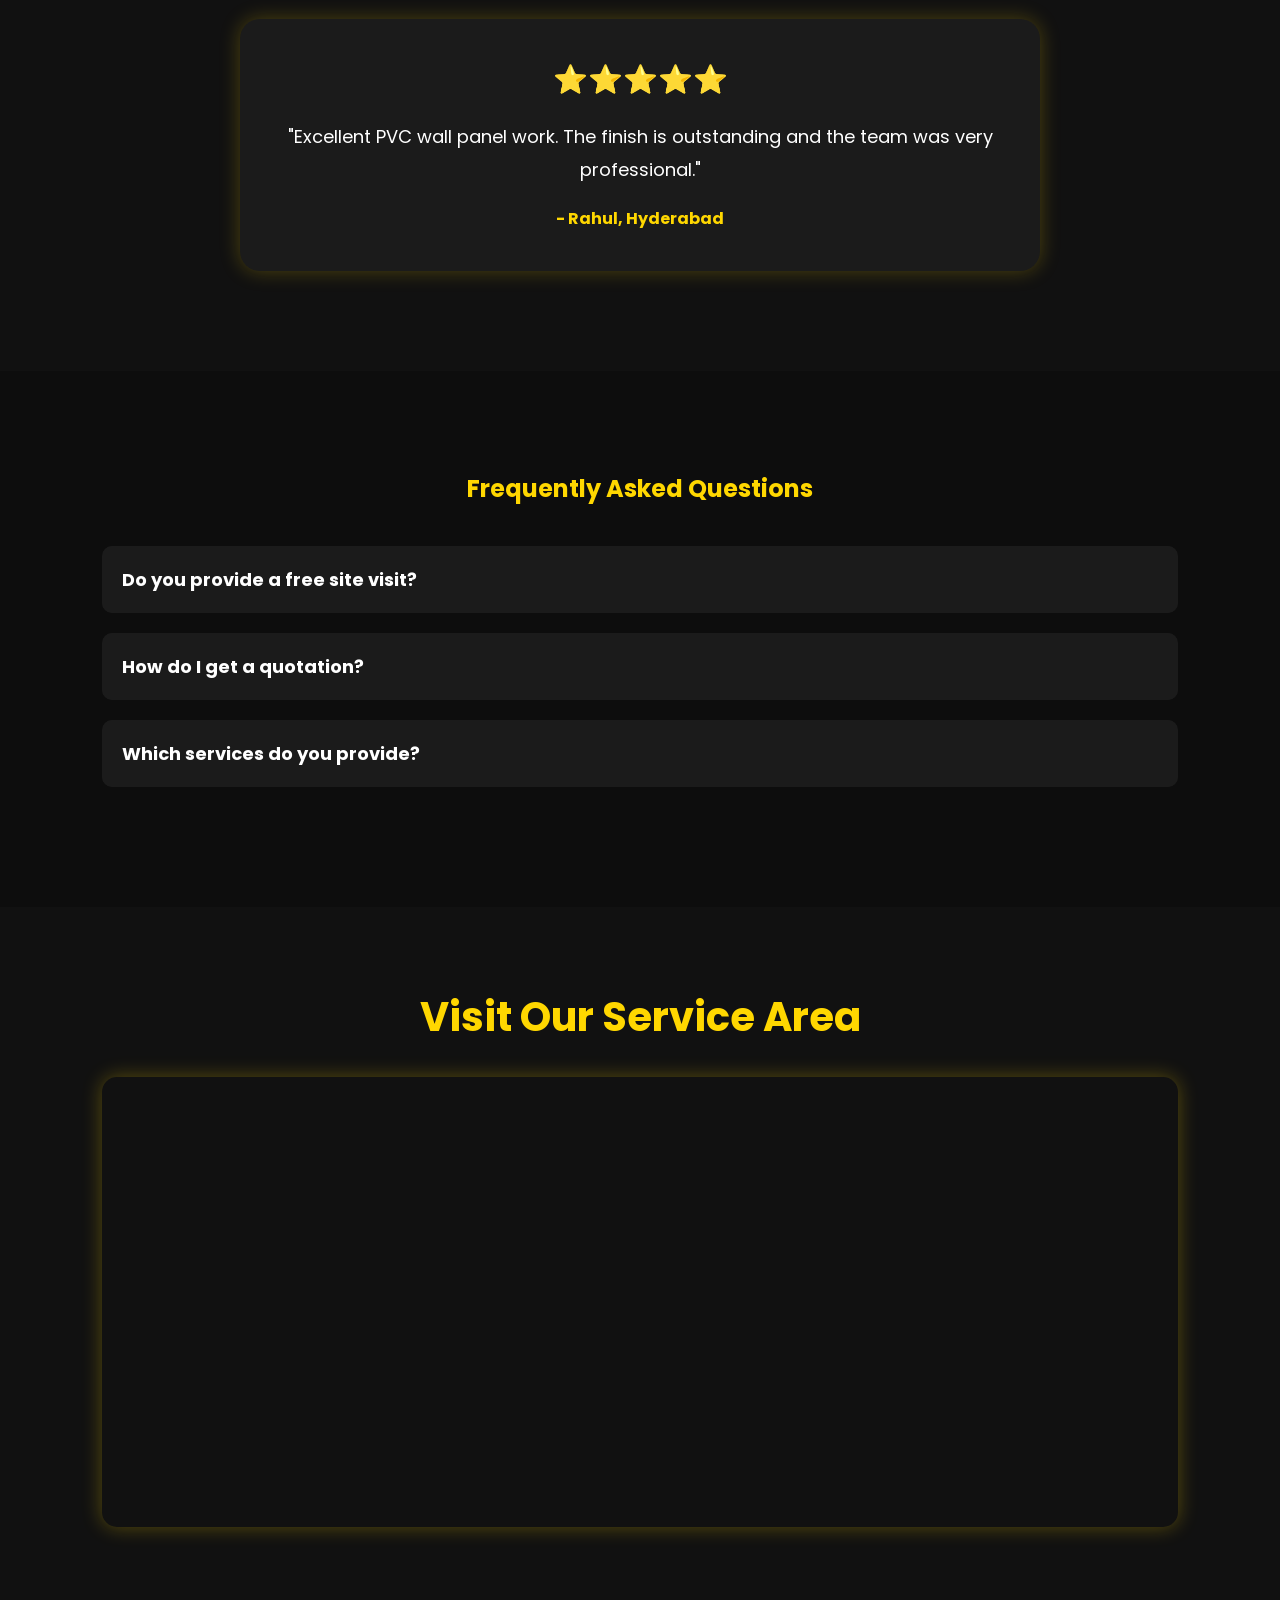
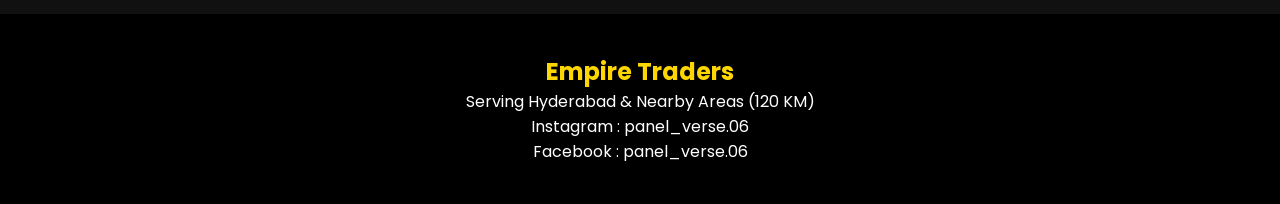
==== commit a25afb3d: "Update index.html" ====
--- a/index.html
+++ b/index.html
@@ -410,7 +410,7 @@
 </p>
 
 <p>
-Facebook : panel_verse.06\\
+Facebook : panel_verse.06
 </p>
 
 </footer>
